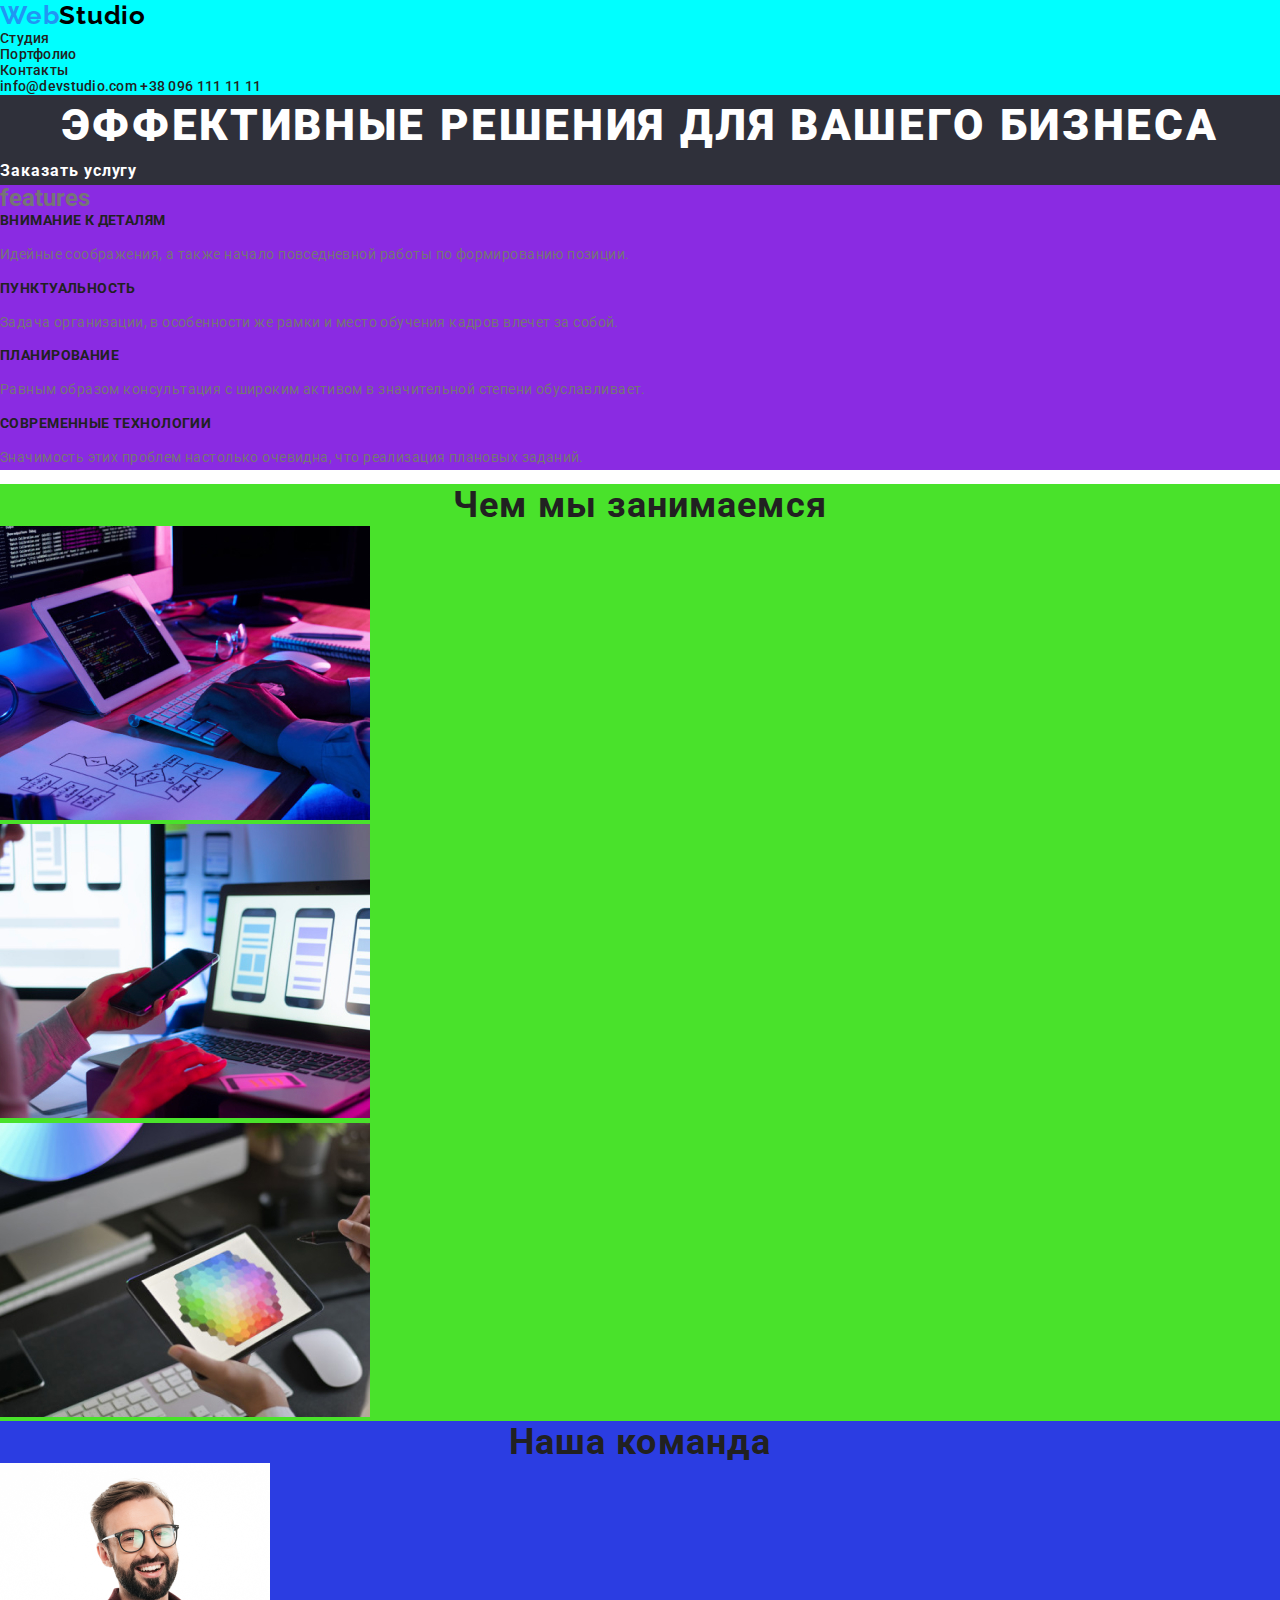
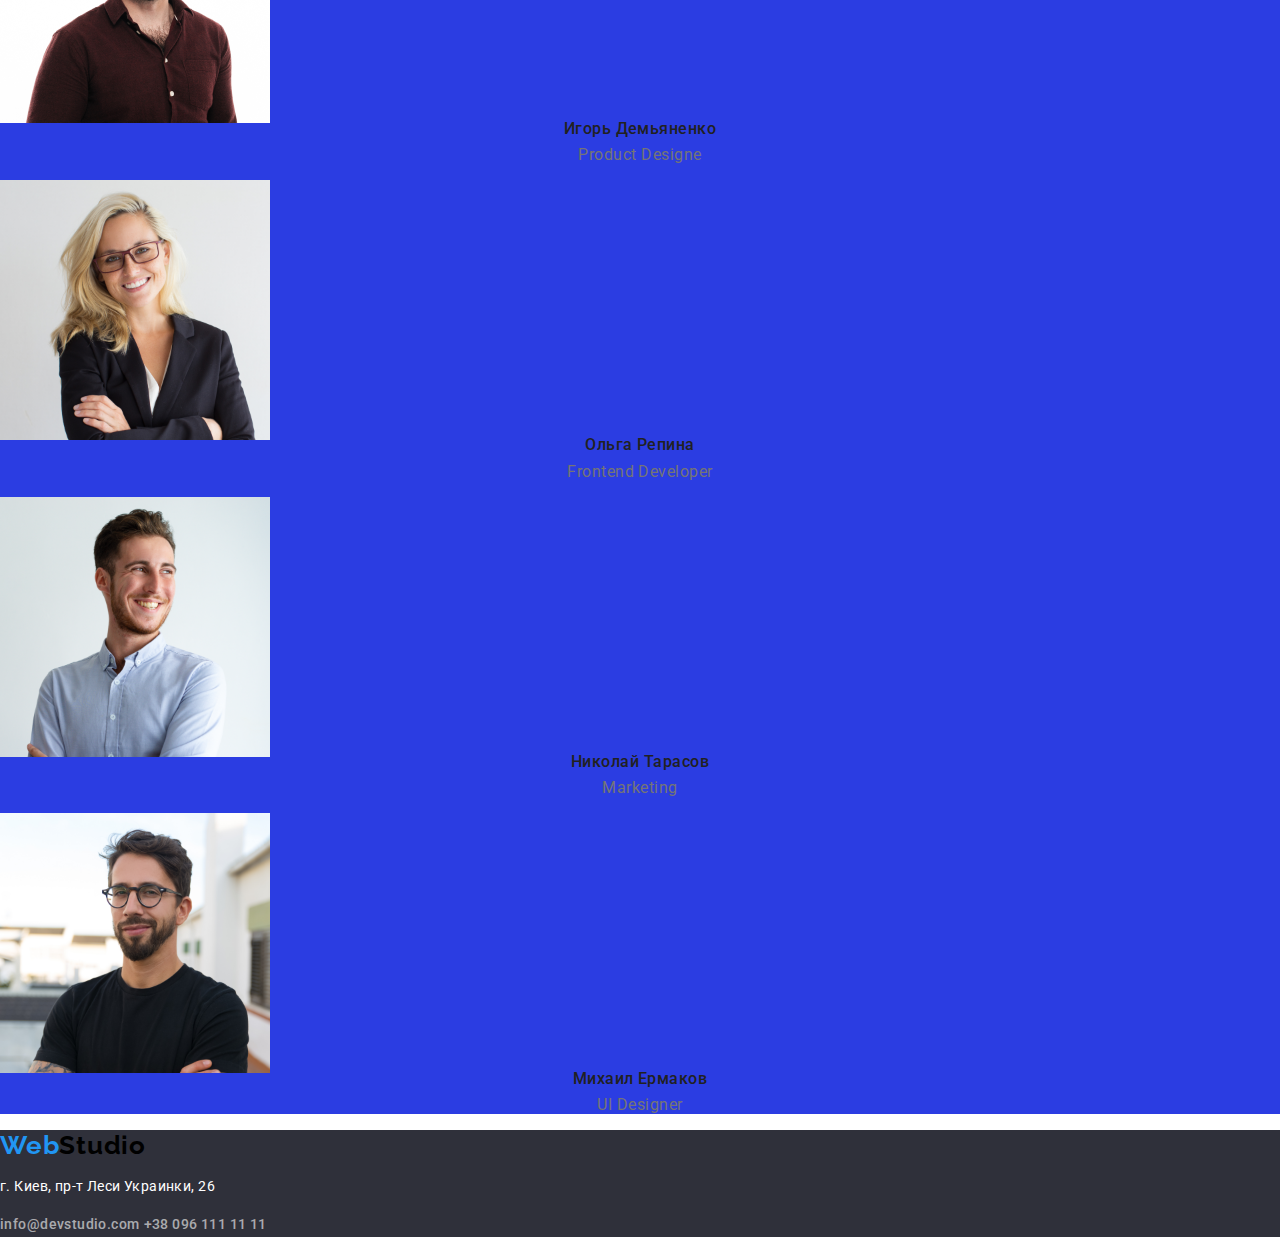
==== index.html @ d952dcbf "web studio - start" ====
<!DOCTYPE html>
<html lang="ru">
  <head>
    <meta charset="UTF-8" />
    <meta name="viewport" content="width=device-width, initial-scale=1.0" />

    <link
      href="https://fonts.googleapis.com/css2?family=Raleway:wght@700&family=Roboto:wght@400;500;700;900&display=swap"
      rel="stylesheet"
    />
    <link
      rel="stylesheet"
      href="https://cdnjs.cloudflare.com/ajax/libs/modern-normalize/1.0.0/modern-normalize.min.css"
    />
    <link rel="stylesheet" href="./css/styles.css" />
    <title>WebStudio</title>
  </head>
  <body>
    <header class="page-header">
      <nav class="page-nav">
        <a class="page-logo" href="/index.html">Web<span>Studio</span></a>
        <ul>
          <li><a class="link" href="/index.html">Студия</a></li>
          <li><a class="link" href="./pages/portfolio.html">Портфолио</a></li>
          <li><a class="link" href="">Контакты</a></li>
        </ul>
        <a class="mailto link" href="mailto:info@devstudio.com"
          >info@devstudio.com</a
        >
        <a class="tel link" href="tel:+380961111111">+38 096 111 11 11</a>
      </nav>
    </header>
    <main>
      <!-- Hero section -->
      <section class="hero">
        <h1 class="hero-title">Эффективные решения для вашего бизнеса</h1>
        <a class="hero-button" href="">Заказать услугу</a>
      </section>

      <!-- Features -->
      <section class="features">
        <h2>features</h2>
        <!-- TODO НАДО СКРЫТЬ заголовок-->
        <ul class="features-list">
          <li class="features-list-item">
            <h3 class="features-list-title">Внимание к деталям</h3>
            <p class="features-list-text">
              Идейные соображения, а также начало повседневной работы по
              формированию позиции.
            </p>
          </li>
          <li class="features-list-item">
            <h3 class="features-list-title">Пунктуальность</h3>
            <p class="features-list-text">
              Задача организации, в особенности же рамки и место обучения кадров
              влечет за собой.
            </p>
          </li>
          <li class="features-list-item">
            <h3 class="features-list-title">Планирование</h3>
            <p class="features-list-text">
              Равным образом консультация с широким активом в значительной
              степени обуславливает.
            </p>
          </li>
          <li class="features-list-item">
            <h3 class="features-list-title">Современные технологии</h3>
            <p class="features-list-text">
              Значимость этих проблем настолько очевидна, что реализация
              плановых заданий.
            </p>
          </li>
        </ul>
      </section>

      <!-- Examples -->
      <section class="works">
        <h2 class="works-title">Чем мы занимаемся</h2>
        <ul>
          <li>
            <a href=""
              ><img src="./images/box-1.jpg" alt="верстка сайтов и приложений"
            /></a>
          </li>
          <li>
            <a href=""
              ><img src="./images/box-2.jpg" alt="фронтенд и бекенд"
            /></a>
          </li>
          <li>
            <a href=""><img src="./images/box-3.jpg" alt="веб-дизайн" /></a>
          </li>
        </ul>
      </section>
      <section class="taem-section">
        <h2 class="team-title">Наша команда</h2>
        <ul class="team-list">
          <li>
            <img
              class="team-member-foto"
              src="./images/team-member-4.png"
              alt="team member"
              width="270"
            />
            <h3 class="team-member-name">Игорь Демьяненко</h3>
            <p class="team-member-position">Product Designe</p>
          </li>
          <li>
            <img
              class="team-member-foto"
              src="./images/team-member-3.png"
              alt="team member"
              width="270"
            />
            <h3 class="team-member-name">Ольга Репина</h3>
            <p class="team-member-position">Frontend Developer</p>
          </li>
          <li>
            <img
              class="team-member-foto"
              src="./images/team-member-2.png"
              alt="team member"
              width="270"
            />
            <h3 class="team-member-name">Николай Тарасов</h3>
            <p class="team-member-position">Marketing</p>
          </li>
          <li>
            <img
              class="team-member-foto"
              src="./images/team-member-1.png"
              alt="team member"
              width="270"
            />
            <h3 class="team-member-name">Михаил Ермаков</h3>
            <p class="team-member-position">UI Designer</p>
          </li>
        </ul>
      </section>
    </main>
    <footer class="page-footer">
      <a class="page-logo" href="./index.html">Web<span>Studio</span></a>
      <address class="page-footer-adress">
        <p>г. Киев, пр-т Леси Украинки, 26</p>
        <a class="link" href="mailto:info@devstudio.com">info@devstudio.com</a>
        <a class="link" href="tel:+380961111111">+38 096 111 11 11</a>
      </address>
    </footer>
  </body>
</html>
---- css/styles.css ----
:root {
  --primary-text-color: #757575;
  --secondary-text-color: #212121;
  --accent-color: #2196f3;
  --background-color: #ffffff;
  --secondary-background-color: #2f303a;
}

body {
  background-color: var(--background-color);
  font-family: 'Roboto', 'Open Sans', 'sans-serif';
  color: var(--primary-text-color);
}

ul {
  list-style: none;
  padding: 0;
  margin: 0;
}

a {
  text-decoration: none;
}

h1,
h2,
h3,
h4 {
  margin: 0;
}

/* HEADER */

header {
  background-color: aqua;
}
.page-logo {
  font-family: 'Raleway', 'sans-serif';
  font-weight: 700;
  font-size: 26px;
  line-height: 1.2;
  letter-spacing: 0.03em;
  color: var(--accent-color);
}

.page-logo span {
  color: #000000;
}

.page-nav,
.link {
  font-weight: 500;
  font-size: 14px;
  line-height: 1.14;
  letter-spacing: 0.02em;
  color: var(--secondary-text-color);
}

.page-nav,
.link:hover,
.page-nav,
.link:focus {
  color: var(--accent-color);
}

/* HERO */

.hero {
  background-color: var(--secondary-background-color);
}
.hero-title {
  font-weight: 900;
  font-size: 44px;
  line-height: 1.4;
  text-align: center;
  letter-spacing: 0.06em;
  text-transform: uppercase;
  margin-top: 0;
  margin-bottom: 0;
  color: #ffffff;
}

.hero-button {
  font-weight: 700;
  font-size: 16px;
  line-height: 1.8;
  text-align: center;
  letter-spacing: 0.06em;
  color: #ffffff;
}

/* FEATURES */
.features {
  background-color: blueviolet;
}

.features-list-title {
  font-weight: 700;
  font-size: 14px;
  line-height: 1.14;
  letter-spacing: 0.03em;
  text-transform: uppercase;
  color: var(--secondary-text-color);
}

.features-list-text {
  font-size: 14px;
  line-height: 1.7;
  letter-spacing: 0.03em;
}

/* WORKS */
.works {
  background-color: rgb(73, 226, 43);
}
.works-title,
.team-title {
  font-weight: 700;
  font-size: 36px;
  line-height: 1.17;
  text-align: center;
  letter-spacing: 0.03em;
  color: var(--secondary-text-color);
}

/* TEAM */

.taem-section {
  background-color: rgb(43, 61, 226);
}
.team-member-name {
  font-weight: 500;
  font-size: 16px;
  line-height: 1.19px;
  text-align: center;
  letter-spacing: 0.03em;
  color: var(--secondary-text-color);
}

.team-member-position {
  font-size: 16px;
  line-height: 1.19;
  text-align: center;
  letter-spacing: 0.03em;
}

/* FOOTER */
.page-footer {
  background-color: var(--secondary-background-color);
}

.page-footer-adress {
  font-style: normal;
}
.page-footer-adress > p {
  font-size: 14px;
  line-height: 1.7;
  letter-spacing: 0.03em;
  color: #ffffff;
}
.page-footer-adress > a {
  font-size: 14px;
  line-height: 1.7;
  letter-spacing: 0.03em;
  color: rgba(255, 255, 255, 0.6);
}

/* .declaration-order {
  /* Позиционирование */

/* Блочная модель */

/* Типографика */

/* Отображение */

/* Прочее */

/* :root {
  --primary-text-color: #757575;
  --secondary-text-color: #212121;
  --accent-color: #2196f3;
  --background-color: #ffffff;
  --secondary-background-color: #2f303a;
} */
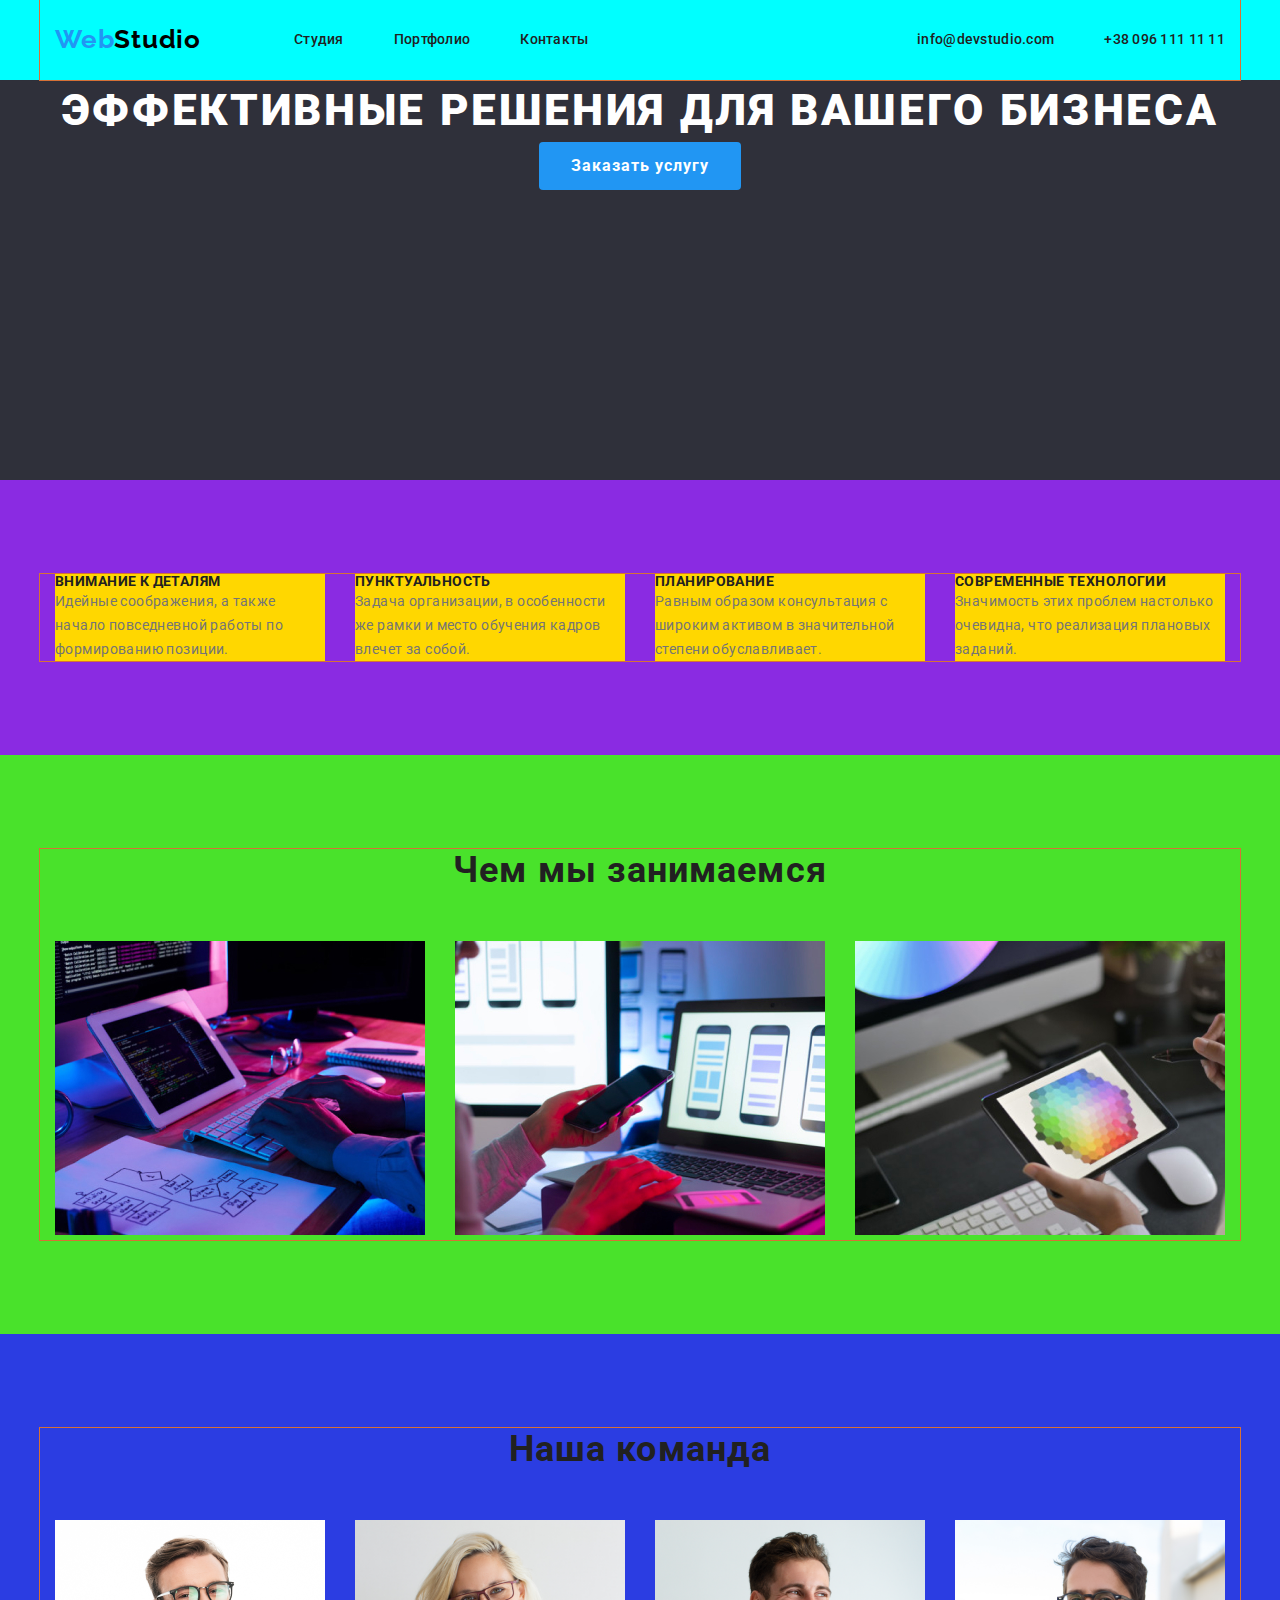
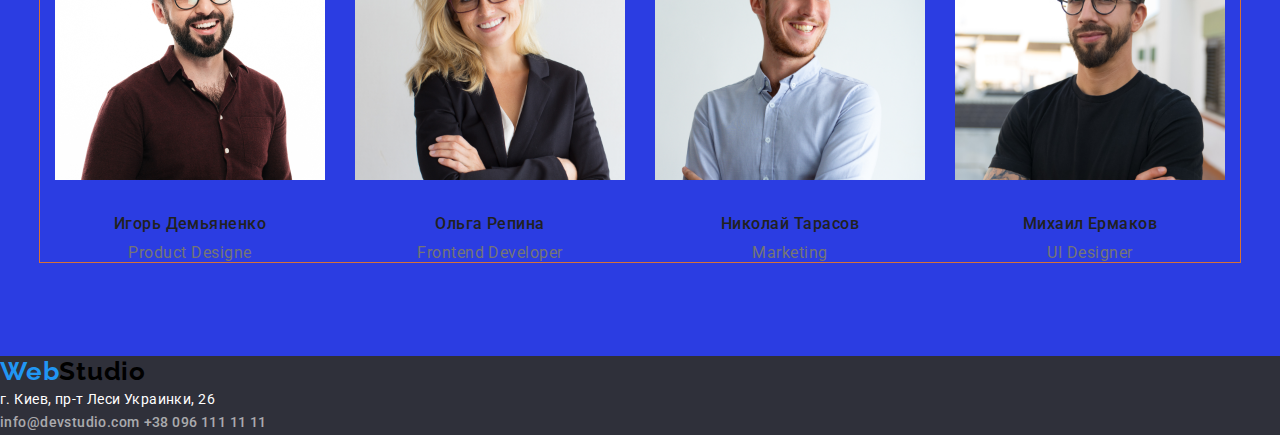
==== commit e5a1b56a: "add flex-box" ====
--- a/index.html
+++ b/index.html
@@ -17,18 +17,28 @@
   </head>
   <body>
     <header class="page-header">
-      <nav class="page-nav">
-        <a class="page-logo" href="/index.html">Web<span>Studio</span></a>
-        <ul>
-          <li><a class="link" href="/index.html">Студия</a></li>
-          <li><a class="link" href="./pages/portfolio.html">Портфолио</a></li>
-          <li><a class="link" href="">Контакты</a></li>
+      <div class="container">
+        <nav class="page-nav">
+          <a class="page-logo" href="/index.html">Web<span>Studio</span></a>
+          <ul class="page-nav-list">
+            <li class="item"><a class="link" href="/index.html">Студия</a></li>
+            <li class="item">
+              <a class="link" href="./portfolio.html">Портфолио</a>
+            </li>
+            <li class="item"><a class="link" href="">Контакты</a></li>
+          </ul>
+        </nav>
+        <ul class="contacts">
+          <li class="item">
+            <a class="mailto link" href="mailto:info@devstudio.com"
+              >info@devstudio.com</a
+            >
+          </li>
+          <li class="item">
+            <a class="tel link" href="tel:+380961111111">+38 096 111 11 11</a>
+          </li>
         </ul>
-        <a class="mailto link" href="mailto:info@devstudio.com"
-          >info@devstudio.com</a
-        >
-        <a class="tel link" href="tel:+380961111111">+38 096 111 11 11</a>
-      </nav>
+      </div>
     </header>
     <main>
       <!-- Hero section -->
@@ -39,103 +49,117 @@
 
       <!-- Features -->
       <section class="features">
-        <h2>features</h2>
-        <!-- TODO НАДО СКРЫТЬ заголовок-->
-        <ul class="features-list">
-          <li class="features-list-item">
-            <h3 class="features-list-title">Внимание к деталям</h3>
-            <p class="features-list-text">
-              Идейные соображения, а также начало повседневной работы по
-              формированию позиции.
-            </p>
-          </li>
-          <li class="features-list-item">
-            <h3 class="features-list-title">Пунктуальность</h3>
-            <p class="features-list-text">
-              Задача организации, в особенности же рамки и место обучения кадров
-              влечет за собой.
-            </p>
-          </li>
-          <li class="features-list-item">
-            <h3 class="features-list-title">Планирование</h3>
-            <p class="features-list-text">
-              Равным образом консультация с широким активом в значительной
-              степени обуславливает.
-            </p>
-          </li>
-          <li class="features-list-item">
-            <h3 class="features-list-title">Современные технологии</h3>
-            <p class="features-list-text">
-              Значимость этих проблем настолько очевидна, что реализация
-              плановых заданий.
-            </p>
-          </li>
-        </ul>
+        <div class="container">
+          <h2 class="hiden">features</h2>
+          <!-- TODO НАДО СКРЫТЬ заголовок-->
+          <ul class="features-list">
+            <li class="features-list-item">
+              <h3 class="features-list-title">Внимание к деталям</h3>
+              <p class="features-list-text">
+                Идейные соображения, а также начало повседневной работы по
+                формированию позиции.
+              </p>
+            </li>
+            <li class="features-list-item">
+              <h3 class="features-list-title">Пунктуальность</h3>
+              <p class="features-list-text">
+                Задача организации, в особенности же рамки и место обучения
+                кадров влечет за собой.
+              </p>
+            </li>
+            <li class="features-list-item">
+              <h3 class="features-list-title">Планирование</h3>
+              <p class="features-list-text">
+                Равным образом консультация с широким активом в значительной
+                степени обуславливает.
+              </p>
+            </li>
+            <li class="features-list-item">
+              <h3 class="features-list-title">Современные технологии</h3>
+              <p class="features-list-text">
+                Значимость этих проблем настолько очевидна, что реализация
+                плановых заданий.
+              </p>
+            </li>
+          </ul>
+        </div>
       </section>
 
       <!-- Examples -->
       <section class="works">
-        <h2 class="works-title">Чем мы занимаемся</h2>
-        <ul>
-          <li>
-            <a href=""
-              ><img src="./images/box-1.jpg" alt="верстка сайтов и приложений"
-            /></a>
-          </li>
-          <li>
-            <a href=""
-              ><img src="./images/box-2.jpg" alt="фронтенд и бекенд"
-            /></a>
-          </li>
-          <li>
-            <a href=""><img src="./images/box-3.jpg" alt="веб-дизайн" /></a>
-          </li>
-        </ul>
+        <div class="container">
+          <h2 class="works-title">Чем мы занимаемся</h2>
+          <ul class="list">
+            <li class="item">
+              <a href=""
+                ><img
+                  src="./images/box-1.jpg"
+                  alt="верстка сайтов и приложений"
+                  width="370px"
+              /></a>
+            </li>
+            <li class="item">
+              <a href=""
+                ><img
+                  src="./images/box-2.jpg"
+                  alt="фронтенд и бекенд"
+                  width="370px"
+              /></a>
+            </li>
+            <li class="item">
+              <a href=""
+                ><img src="./images/box-3.jpg" alt="веб-дизайн" width="370px"
+              /></a>
+            </li>
+          </ul>
+        </div>
       </section>
-      <section class="taem-section">
-        <h2 class="team-title">Наша команда</h2>
-        <ul class="team-list">
-          <li>
-            <img
-              class="team-member-foto"
-              src="./images/team-member-4.png"
-              alt="team member"
-              width="270"
-            />
-            <h3 class="team-member-name">Игорь Демьяненко</h3>
-            <p class="team-member-position">Product Designe</p>
-          </li>
-          <li>
-            <img
-              class="team-member-foto"
-              src="./images/team-member-3.png"
-              alt="team member"
-              width="270"
-            />
-            <h3 class="team-member-name">Ольга Репина</h3>
-            <p class="team-member-position">Frontend Developer</p>
-          </li>
-          <li>
-            <img
-              class="team-member-foto"
-              src="./images/team-member-2.png"
-              alt="team member"
-              width="270"
-            />
-            <h3 class="team-member-name">Николай Тарасов</h3>
-            <p class="team-member-position">Marketing</p>
-          </li>
-          <li>
-            <img
-              class="team-member-foto"
-              src="./images/team-member-1.png"
-              alt="team member"
-              width="270"
-            />
-            <h3 class="team-member-name">Михаил Ермаков</h3>
-            <p class="team-member-position">UI Designer</p>
-          </li>
-        </ul>
+      <section class="taem">
+        <div class="container">
+          <h2 class="team-title">Наша команда</h2>
+          <ul class="team-list">
+            <li class="item">
+              <img
+                class="team-member-foto"
+                src="./images/team-member-4.png"
+                alt="team member"
+                width="270"
+              />
+              <h3 class="team-member-name">Игорь Демьяненко</h3>
+              <p class="team-member-position">Product Designe</p>
+            </li>
+            <li class="item">
+              <img
+                class="team-member-foto"
+                src="./images/team-member-3.png"
+                alt="team member"
+                width="270"
+              />
+              <h3 class="team-member-name">Ольга Репина</h3>
+              <p class="team-member-position">Frontend Developer</p>
+            </li>
+            <li class="item">
+              <img
+                class="team-member-foto"
+                src="./images/team-member-2.png"
+                alt="team member"
+                width="270"
+              />
+              <h3 class="team-member-name">Николай Тарасов</h3>
+              <p class="team-member-position">Marketing</p>
+            </li>
+            <li>
+              <img
+                class="team-member-foto"
+                src="./images/team-member-1.png"
+                alt="team member"
+                width="270"
+              />
+              <h3 class="team-member-name">Михаил Ермаков</h3>
+              <p class="team-member-position">UI Designer</p>
+            </li>
+          </ul>
+        </div>
       </section>
     </main>
     <footer class="page-footer">
--- a/css/styles.css
+++ b/css/styles.css
@@ -1,3 +1,13 @@
+/* Позиционирование */
+
+/* Блочная модель */
+
+/* Типографика */
+
+/* Отображение */
+
+/* Прочее */
+
 :root {
   --primary-text-color: #757575;
   --secondary-text-color: #212121;
@@ -6,6 +16,8 @@
   --secondary-background-color: #2f303a;
 }
 
+/* utility*/
+
 body {
   background-color: var(--background-color);
   font-family: 'Roboto', 'Open Sans', 'sans-serif';
@@ -29,11 +41,46 @@
   margin: 0;
 }
 
-/* HEADER */
+p {
+  margin: 0;
+}
+
+/* img {
+  display: block;
+  max-width: 100%;
+  height: auto;
+} */
+/* hide the item */
+.hiden {
+  position: absolute;
+  width: 1px;
+  height: 1px;
+  margin: -1px;
+  padding: 0;
+  overflow: hidden;
+  border: 0;
+  clip: rect(0 0 0 0);
+}
+.container {
+  width: 1200px;
+  padding-left: 15px;
+  padding-right: 15px;
+  margin-left: auto;
+  margin-right: auto;
+  outline: 1px solid rgb(214, 113, 55);
+}
 
 header {
   background-color: aqua;
 }
+
+.page-header .container,
+.page-nav,
+.page-nav-list {
+  display: flex;
+  align-items: center;
+}
+
 .page-logo {
   font-family: 'Raleway', 'sans-serif';
   font-weight: 700;
@@ -47,13 +94,28 @@
   color: #000000;
 }
 
+.page-nav .page-logo {
+  margin-right: 93px;
+}
+
+.page-nav .item:not(:last-child) {
+  margin-right: 50px;
+}
+
 .page-nav,
-.link {
+.link,
+.contacts {
   font-weight: 500;
   font-size: 14px;
   line-height: 1.14;
   letter-spacing: 0.02em;
   color: var(--secondary-text-color);
+}
+
+.page-header .link {
+  display: block;
+  padding-top: 32px;
+  padding-bottom: 32px;
 }
 
 .page-nav,
@@ -63,16 +125,27 @@
   color: var(--accent-color);
 }
 
+.contacts {
+  display: flex;
+  margin-left: auto;
+}
+
+.contacts .item:not(:last-child) {
+  margin-right: 50px;
+}
+
 /* HERO */
 
 .hero {
   background-color: var(--secondary-background-color);
+  text-align: center;
+  height: 400px;
 }
 .hero-title {
   font-weight: 900;
   font-size: 44px;
   line-height: 1.4;
-  text-align: center;
+
   letter-spacing: 0.06em;
   text-transform: uppercase;
   margin-top: 0;
@@ -81,17 +154,37 @@
 }
 
 .hero-button {
+  display: inline-block;
+  min-width: 200px;
+  padding: 10px 32px;
+
   font-weight: 700;
   font-size: 16px;
   line-height: 1.8;
-  text-align: center;
   letter-spacing: 0.06em;
   color: #ffffff;
+  background-color: var(--accent-color);
+  border-radius: 4px;
 }
 
 /* FEATURES */
 .features {
   background-color: blueviolet;
+  padding-top: 94px;
+  padding-bottom: 94px;
+}
+
+.features-list {
+  display: flex;
+}
+
+.features-list-item:not(:last-child) {
+  margin-right: 30px;
+}
+
+.features-list-item {
+  width: calc((100% - 90px) / 4);
+  background-color: gold;
 }
 
 .features-list-title {
@@ -110,11 +203,23 @@
 }
 
 /* WORKS */
+
 .works {
   background-color: rgb(73, 226, 43);
+  padding-top: 94px;
+  padding-bottom: 94px;
+}
+
+.works .list {
+  display: flex;
+}
+
+.works .list .item:not(:last-child) {
+  margin-right: 30px;
 }
 .works-title,
 .team-title {
+  margin-bottom: 50px;
   font-weight: 700;
   font-size: 36px;
   line-height: 1.17;
@@ -125,13 +230,29 @@
 
 /* TEAM */
 
-.taem-section {
+.taem {
   background-color: rgb(43, 61, 226);
-}
+  padding-top: 94px;
+  padding-bottom: 94px;
+}
+
+.team-list {
+  display: flex;
+}
+
+.team-list .item:not(:last-child) {
+  margin-right: 30px;
+}
+
+.team-member-foto {
+  margin-bottom: 30px;
+}
+
 .team-member-name {
+  margin-bottom: 10px;
   font-weight: 500;
   font-size: 16px;
-  line-height: 1.19px;
+  line-height: 1.19;
   text-align: center;
   letter-spacing: 0.03em;
   color: var(--secondary-text-color);
@@ -152,12 +273,14 @@
 .page-footer-adress {
   font-style: normal;
 }
+
 .page-footer-adress > p {
   font-size: 14px;
   line-height: 1.7;
   letter-spacing: 0.03em;
   color: #ffffff;
 }
+
 .page-footer-adress > a {
   font-size: 14px;
   line-height: 1.7;
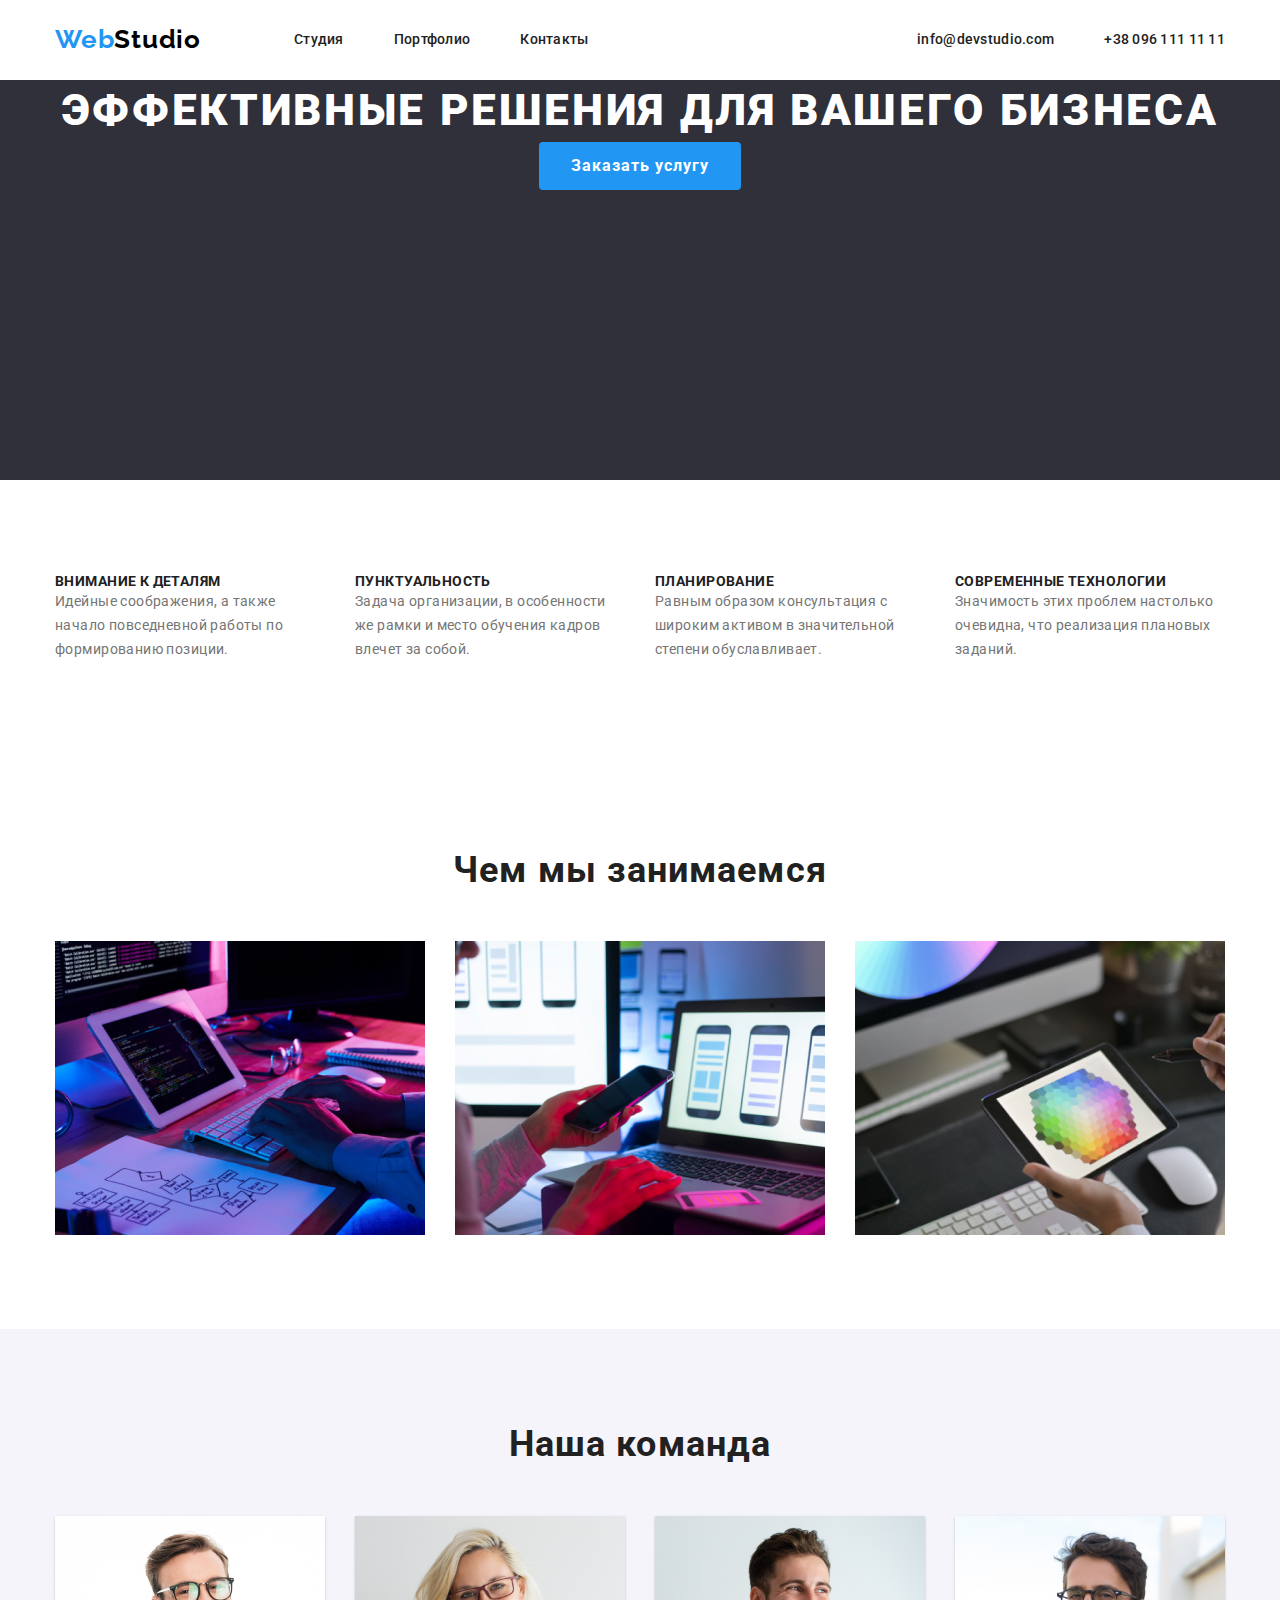
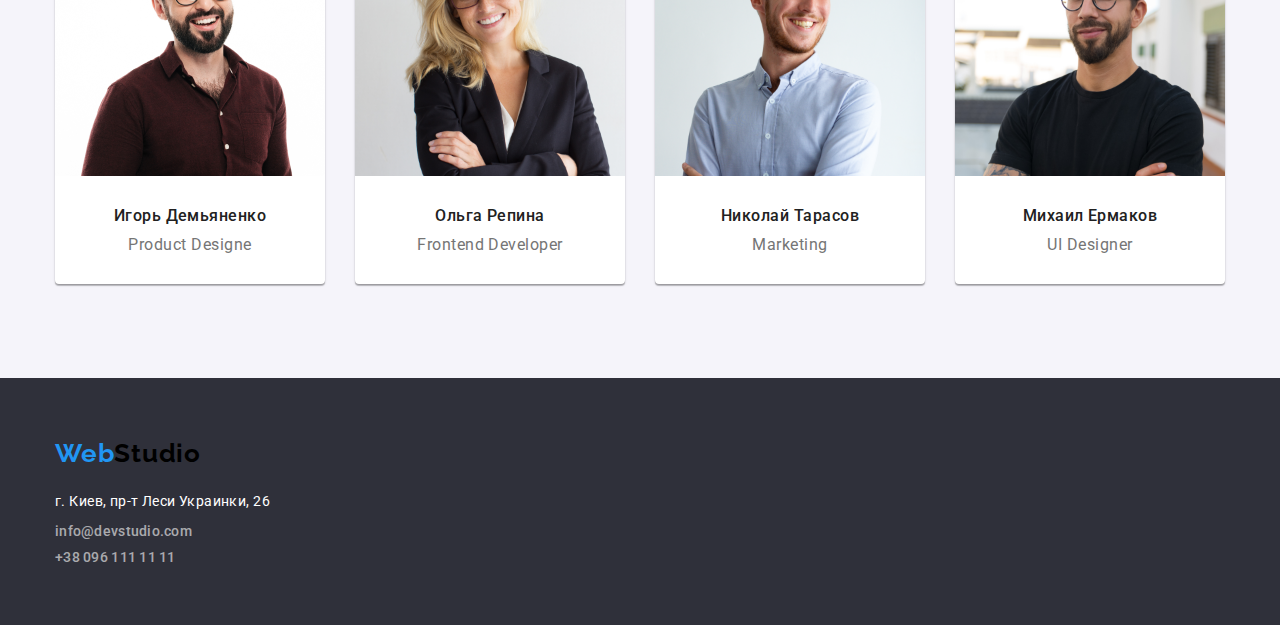
==== commit 65a0c291: "main page is ready" ====
--- a/index.html
+++ b/index.html
@@ -19,7 +19,7 @@
     <header class="page-header">
       <div class="container">
         <nav class="page-nav">
-          <a class="page-logo" href="/index.html">Web<span>Studio</span></a>
+          <a class="logo" href="/index.html">Web<span>Studio</span></a>
           <ul class="page-nav-list">
             <li class="item"><a class="link" href="/index.html">Студия</a></li>
             <li class="item">
@@ -148,7 +148,7 @@
               <h3 class="team-member-name">Николай Тарасов</h3>
               <p class="team-member-position">Marketing</p>
             </li>
-            <li>
+            <li class="item">
               <img
                 class="team-member-foto"
                 src="./images/team-member-1.png"
@@ -163,12 +163,16 @@
       </section>
     </main>
     <footer class="page-footer">
-      <a class="page-logo" href="./index.html">Web<span>Studio</span></a>
-      <address class="page-footer-adress">
-        <p>г. Киев, пр-т Леси Украинки, 26</p>
-        <a class="link" href="mailto:info@devstudio.com">info@devstudio.com</a>
-        <a class="link" href="tel:+380961111111">+38 096 111 11 11</a>
-      </address>
+      <div class="container">
+        <a class="logo" href="./index.html">Web<span>Studio</span></a>
+        <address class="adress">
+          <p>г. Киев, пр-т Леси Украинки, 26</p>
+          <a class="link mail" href="mailto:info@devstudio.com"
+            >info@devstudio.com</a
+          >
+          <a class="link tel" href="tel:+380961111111">+38 096 111 11 11</a>
+        </address>
+      </div>
     </footer>
   </body>
 </html>
--- a/css/styles.css
+++ b/css/styles.css
@@ -14,6 +14,7 @@
   --accent-color: #2196f3;
   --background-color: #ffffff;
   --secondary-background-color: #2f303a;
+  --team-background-color: #f5f4fa;
 }
 
 /* utility*/
@@ -45,11 +46,16 @@
   margin: 0;
 }
 
-/* img {
+img {
   display: block;
   max-width: 100%;
   height: auto;
-} */
+}
+*,
+::after,
+::before {
+  box-sizing: border-box;
+}
 /* hide the item */
 .hiden {
   position: absolute;
@@ -67,11 +73,7 @@
   padding-right: 15px;
   margin-left: auto;
   margin-right: auto;
-  outline: 1px solid rgb(214, 113, 55);
-}
-
-header {
-  background-color: aqua;
+  /* outline: 1px solid rgb(214, 113, 55); */
 }
 
 .page-header .container,
@@ -81,7 +83,7 @@
   align-items: center;
 }
 
-.page-logo {
+.logo {
   font-family: 'Raleway', 'sans-serif';
   font-weight: 700;
   font-size: 26px;
@@ -90,11 +92,11 @@
   color: var(--accent-color);
 }
 
-.page-logo span {
+.logo span {
   color: #000000;
 }
 
-.page-nav .page-logo {
+.page-nav .logo {
   margin-right: 93px;
 }
 
@@ -169,7 +171,6 @@
 
 /* FEATURES */
 .features {
-  background-color: blueviolet;
   padding-top: 94px;
   padding-bottom: 94px;
 }
@@ -184,7 +185,6 @@
 
 .features-list-item {
   width: calc((100% - 90px) / 4);
-  background-color: gold;
 }
 
 .features-list-title {
@@ -205,7 +205,6 @@
 /* WORKS */
 
 .works {
-  background-color: rgb(73, 226, 43);
   padding-top: 94px;
   padding-bottom: 94px;
 }
@@ -231,9 +230,9 @@
 /* TEAM */
 
 .taem {
-  background-color: rgb(43, 61, 226);
   padding-top: 94px;
   padding-bottom: 94px;
+  background-color: var(--team-background-color);
 }
 
 .team-list {
@@ -242,6 +241,14 @@
 
 .team-list .item:not(:last-child) {
   margin-right: 30px;
+}
+
+.team-list .item {
+  padding-bottom: 30px;
+  background-color: var(--background-color);
+  box-shadow: 0px 1px 3px rgba(0, 0, 0, 0.12), 0px 1px 1px rgba(0, 0, 0, 0.14),
+    0px 2px 1px rgba(0, 0, 0, 0.2);
+  border-radius: 0px 0px 4px 4px;
 }
 
 .team-member-foto {
@@ -267,24 +274,28 @@
 
 /* FOOTER */
 .page-footer {
+  padding-top: 60px;
+  padding-bottom: 60px;
+  color: rgba(255, 255, 255, 0.6);
   background-color: var(--secondary-background-color);
 }
 
-.page-footer-adress {
-  font-style: normal;
-}
-
-.page-footer-adress > p {
+.page-footer .logo {
+  display: block;
+  margin-bottom: 21px;
+}
+
+.page-footer .adress {
   font-size: 14px;
   line-height: 1.7;
   letter-spacing: 0.03em;
   color: #ffffff;
-}
-
-.page-footer-adress > a {
-  font-size: 14px;
-  line-height: 1.7;
-  letter-spacing: 0.03em;
+  font-style: normal;
+}
+
+.page-footer .link {
+  display: block;
+  margin-top: 10px;
   color: rgba(255, 255, 255, 0.6);
 }
 
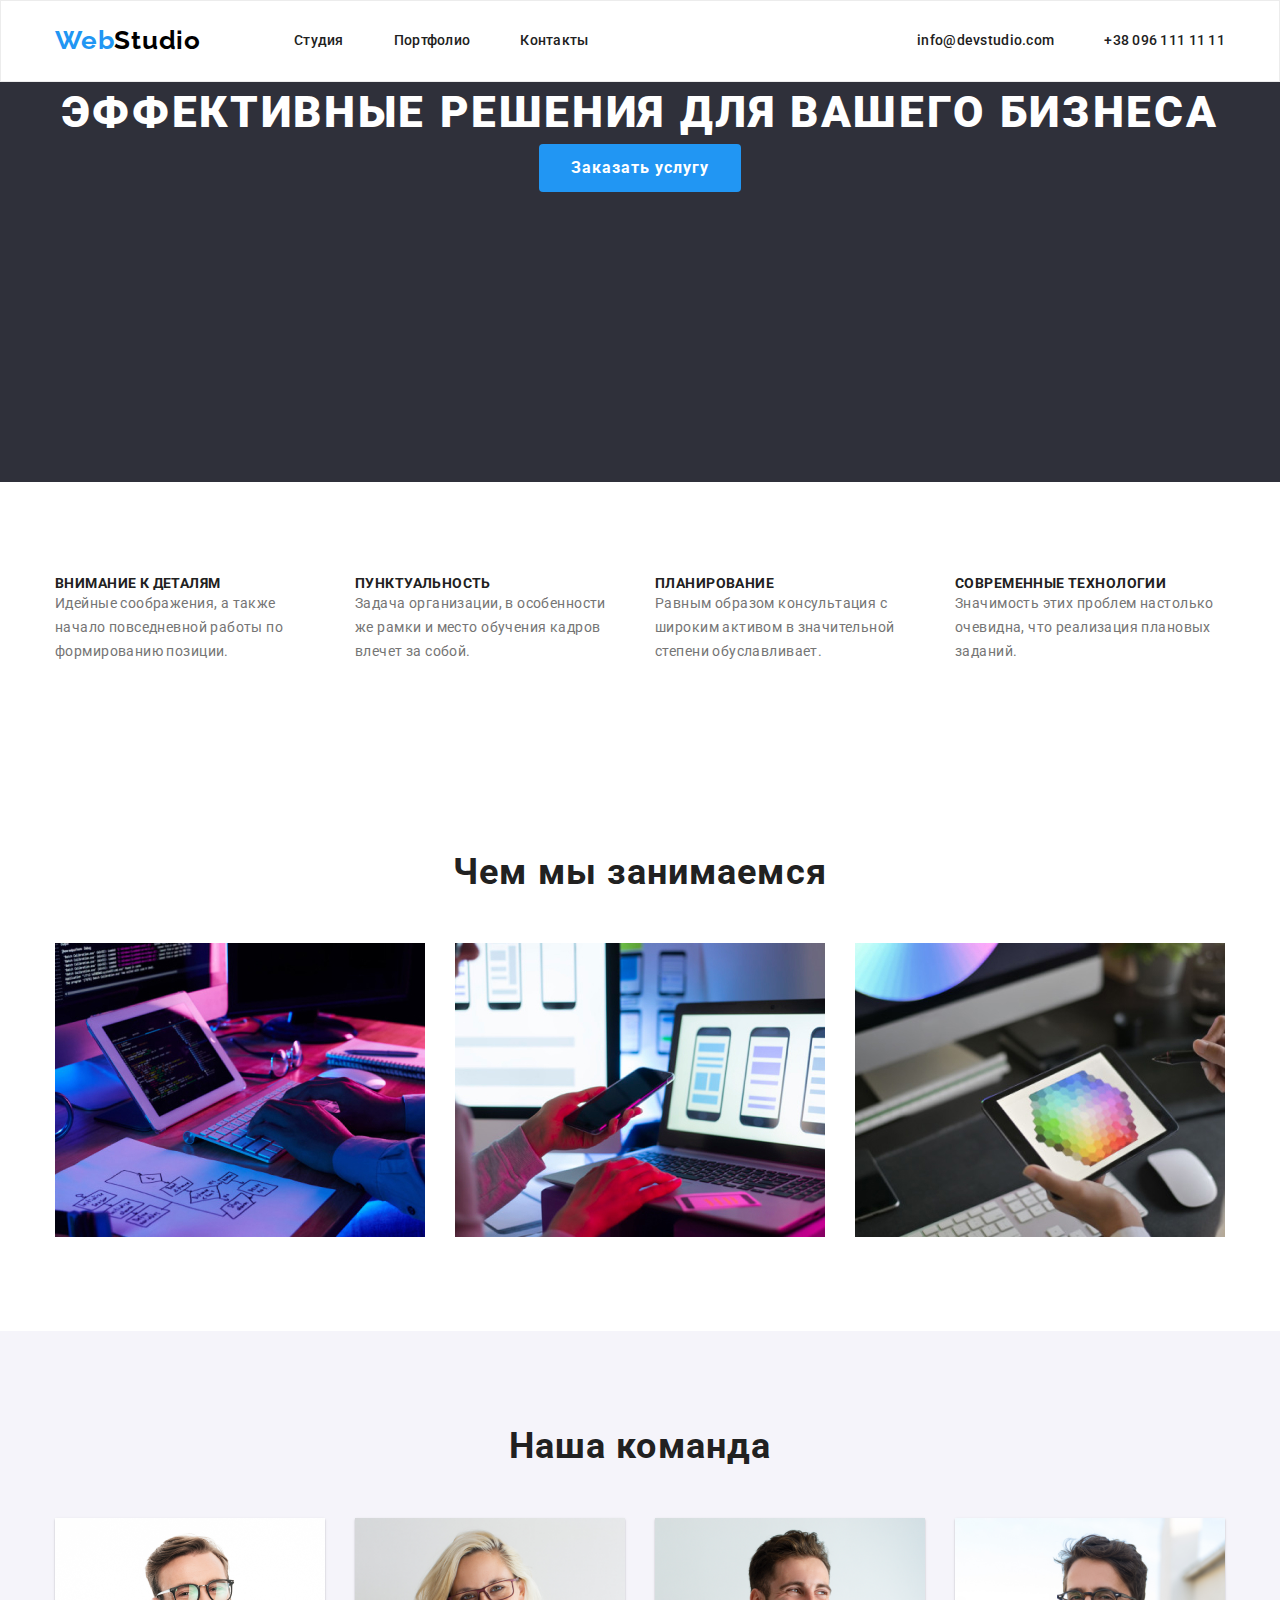
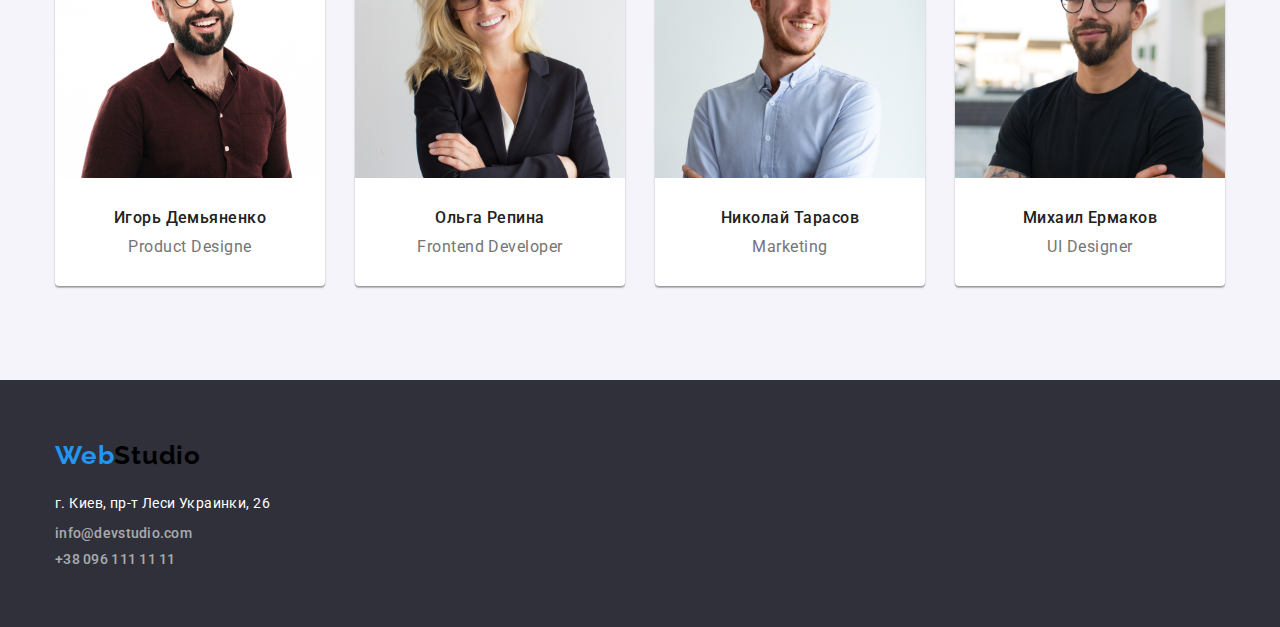
==== commit 4c0316a0: "Финальные правки" ====
--- a/index.html
+++ b/index.html
@@ -48,7 +48,7 @@
       </section>
 
       <!-- Features -->
-      <section class="features">
+      <section class="features section">
         <div class="container">
           <h2 class="hiden">features</h2>
           <!-- TODO НАДО СКРЫТЬ заголовок-->
@@ -86,7 +86,7 @@
       </section>
 
       <!-- Examples -->
-      <section class="works">
+      <section class="works section">
         <div class="container">
           <h2 class="works-title">Чем мы занимаемся</h2>
           <ul class="list">
@@ -114,7 +114,7 @@
           </ul>
         </div>
       </section>
-      <section class="taem">
+      <section class="taem section">
         <div class="container">
           <h2 class="team-title">Наша команда</h2>
           <ul class="team-list">
@@ -167,10 +167,16 @@
         <a class="logo" href="./index.html">Web<span>Studio</span></a>
         <address class="adress">
           <p>г. Киев, пр-т Леси Украинки, 26</p>
-          <a class="link mail" href="mailto:info@devstudio.com"
-            >info@devstudio.com</a
-          >
-          <a class="link tel" href="tel:+380961111111">+38 096 111 11 11</a>
+          <ul>
+            <li>
+              <a class="link mail" href="mailto:info@devstudio.com"
+                >info@devstudio.com</a
+              >
+            </li>
+            <li>
+              <a class="link tel" href="tel:+380961111111">+38 096 111 11 11</a>
+            </li>
+          </ul>
         </address>
       </div>
     </footer>
--- a/css/styles.css
+++ b/css/styles.css
@@ -13,8 +13,10 @@
   --secondary-text-color: #212121;
   --accent-color: #2196f3;
   --background-color: #ffffff;
+  --primary-white-color: #ffffff;
   --secondary-background-color: #2f303a;
   --team-background-color: #f5f4fa;
+  --card-set-gap: 30px;
 }
 
 /* utility*/
@@ -33,6 +35,7 @@
 
 a {
   text-decoration: none;
+  display: block;
 }
 
 h1,
@@ -76,11 +79,20 @@
   /* outline: 1px solid rgb(214, 113, 55); */
 }
 
+.section {
+  padding-top: 94px;
+  padding-bottom: 94px;
+}
+
 .page-header .container,
 .page-nav,
 .page-nav-list {
   display: flex;
   align-items: center;
+}
+
+.page-header {
+  border: 1px solid #ececec;
 }
 
 .logo {
@@ -120,10 +132,8 @@
   padding-bottom: 32px;
 }
 
-.page-nav,
-.link:hover,
-.page-nav,
-.link:focus {
+.page-header .link:hover,
+.page-header .link:focus {
   color: var(--accent-color);
 }
 
@@ -152,7 +162,7 @@
   text-transform: uppercase;
   margin-top: 0;
   margin-bottom: 0;
-  color: #ffffff;
+  color: var(--primary-white-color);
 }
 
 .hero-button {
@@ -164,23 +174,19 @@
   font-size: 16px;
   line-height: 1.8;
   letter-spacing: 0.06em;
-  color: #ffffff;
+  color: var(--primary-white-color);
   background-color: var(--accent-color);
   border-radius: 4px;
 }
 
 /* FEATURES */
-.features {
-  padding-top: 94px;
-  padding-bottom: 94px;
-}
 
 .features-list {
   display: flex;
 }
 
 .features-list-item:not(:last-child) {
-  margin-right: 30px;
+  margin-right: var(--card-set-gap);
 }
 
 .features-list-item {
@@ -204,17 +210,12 @@
 
 /* WORKS */
 
-.works {
-  padding-top: 94px;
-  padding-bottom: 94px;
-}
-
 .works .list {
   display: flex;
 }
 
 .works .list .item:not(:last-child) {
-  margin-right: 30px;
+  margin-right: var(--card-set-gap);
 }
 .works-title,
 .team-title {
@@ -230,8 +231,6 @@
 /* TEAM */
 
 .taem {
-  padding-top: 94px;
-  padding-bottom: 94px;
   background-color: var(--team-background-color);
 }
 
@@ -240,7 +239,7 @@
 }
 
 .team-list .item:not(:last-child) {
-  margin-right: 30px;
+  margin-right: var(--card-set-gap);
 }
 
 .team-list .item {
@@ -252,7 +251,7 @@
 }
 
 .team-member-foto {
-  margin-bottom: 30px;
+  margin-bottom: var(--card-set-gap);
 }
 
 .team-member-name {
@@ -299,6 +298,83 @@
   color: rgba(255, 255, 255, 0.6);
 }
 
+/* PORTFOLIO */
+
+.section {
+  padding-top: 94px;
+  padding-bottom: 94px;
+}
+
+.buttons-list {
+  display: flex;
+  justify-content: center;
+  margin-bottom: 34px;
+}
+
+.buttons-list .item:not(:last-child) {
+  margin-right: 8px;
+}
+
+.buttons-list .link {
+  padding: 6px 22px;
+  font-weight: 500;
+  font-size: 16px;
+  line-height: 1.6;
+  text-align: center;
+  letter-spacing: 0.03em;
+  color: var(--secondary-text-color);
+  background-color: var(--team-background-color);
+  border-radius: 4px;
+}
+
+.buttons-list .link:hover,
+.buttons-list .link:focus {
+  color: var(--primary-white-color);
+  background-color: var(--accent-color);
+}
+
+.card-set {
+  display: flex;
+  flex-wrap: wrap;
+}
+
+.card-set .item {
+  flex-basis: calc((100% - 60px) / 3);
+
+  margin-right: var(--card-set-gap);
+  margin-bottom: var(--card-set-gap);
+
+  border: 1px solid #eeeeee;
+}
+
+.card-set .item:nth-child(3n) {
+  margin-right: 0;
+}
+.card-set .item:nth-last-child(-n + 3) {
+  margin-bottom: 0;
+}
+
+.card-content {
+  padding: 20px;
+}
+
+.card-title {
+  margin-bottom: 4px;
+  font-family: Roboto;
+
+  font-weight: 700;
+  font-size: 18px;
+  line-height: 2;
+  letter-spacing: 0.06em;
+  color: var(--secondary-text-color);
+}
+
+.card-text {
+  font-size: 16px;
+  line-height: 1.8;
+  letter-spacing: 0.03em;
+}
+
 /* .declaration-order {
   /* Позиционирование */
 
@@ -315,5 +391,7 @@
   --secondary-text-color: #212121;
   --accent-color: #2196f3;
   --background-color: #ffffff;
+
   --secondary-background-color: #2f303a;
+  --card-set-gap: 30px;
 } */
